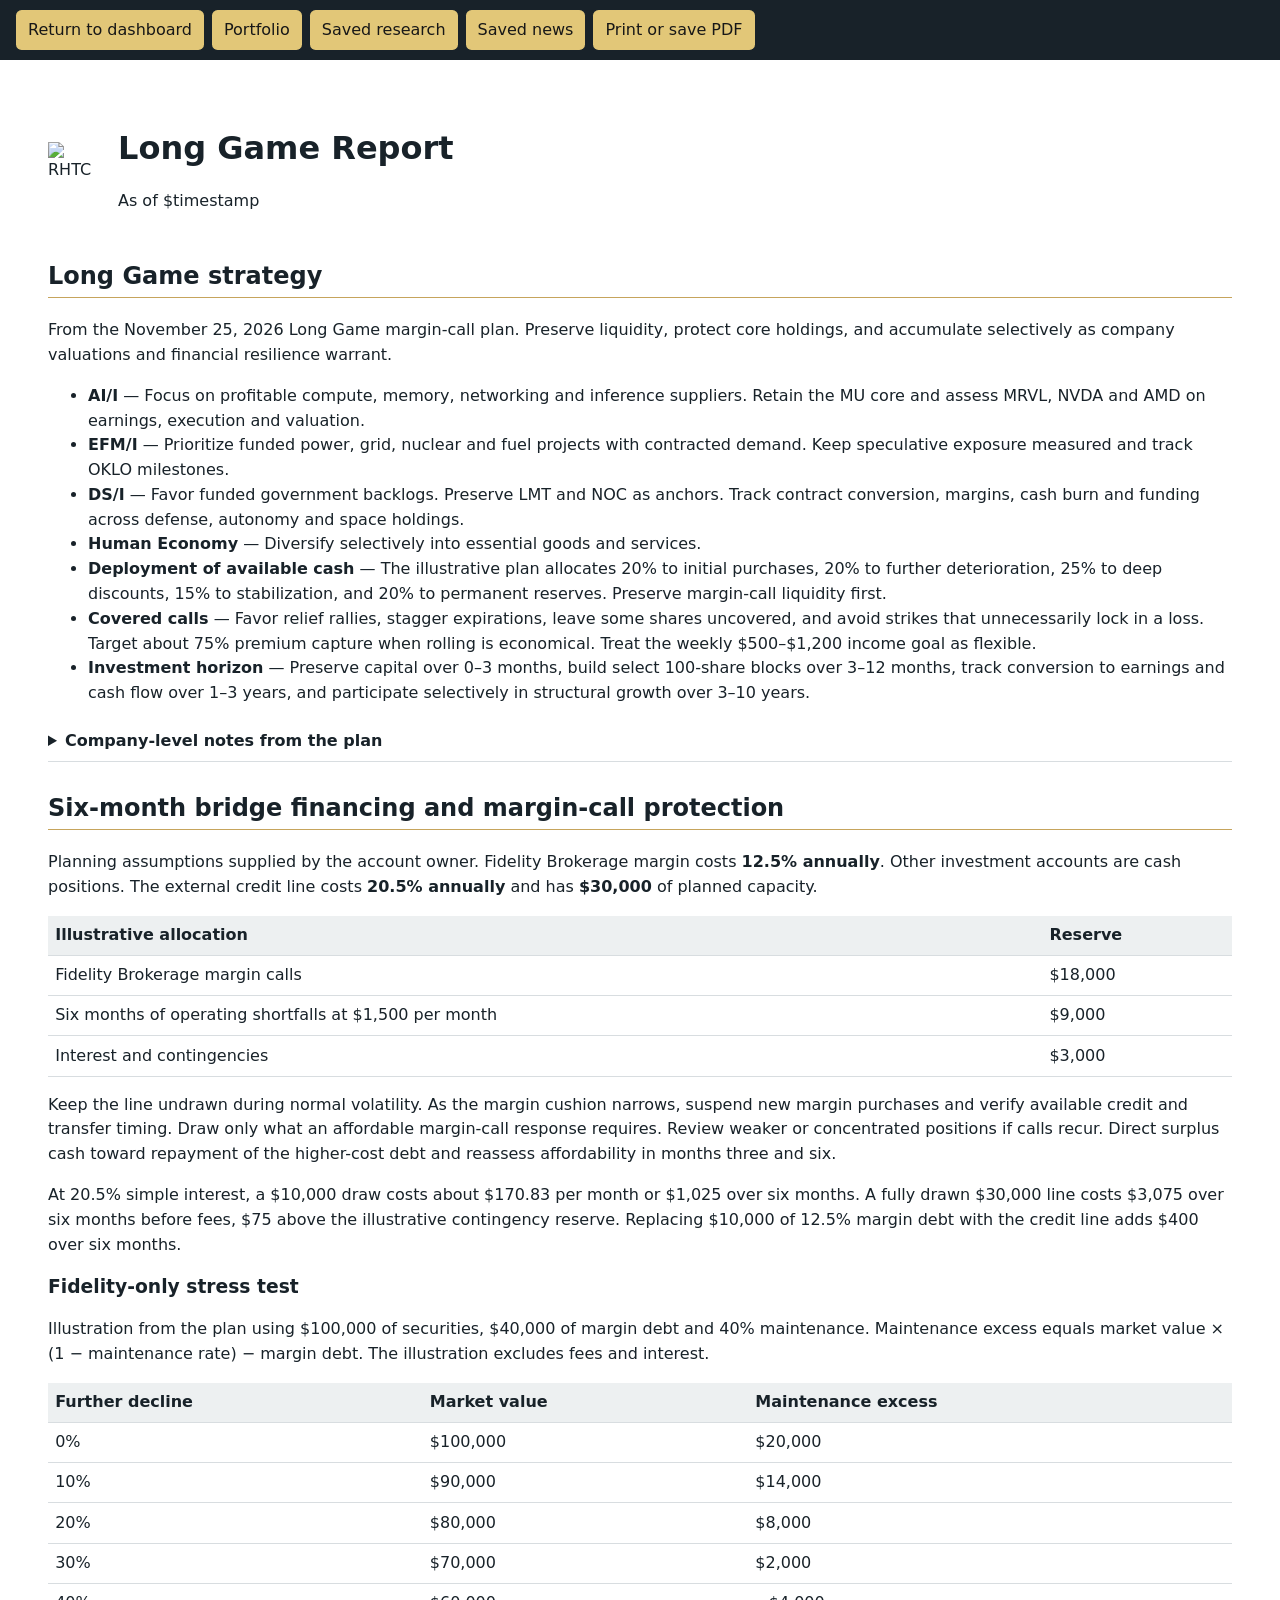
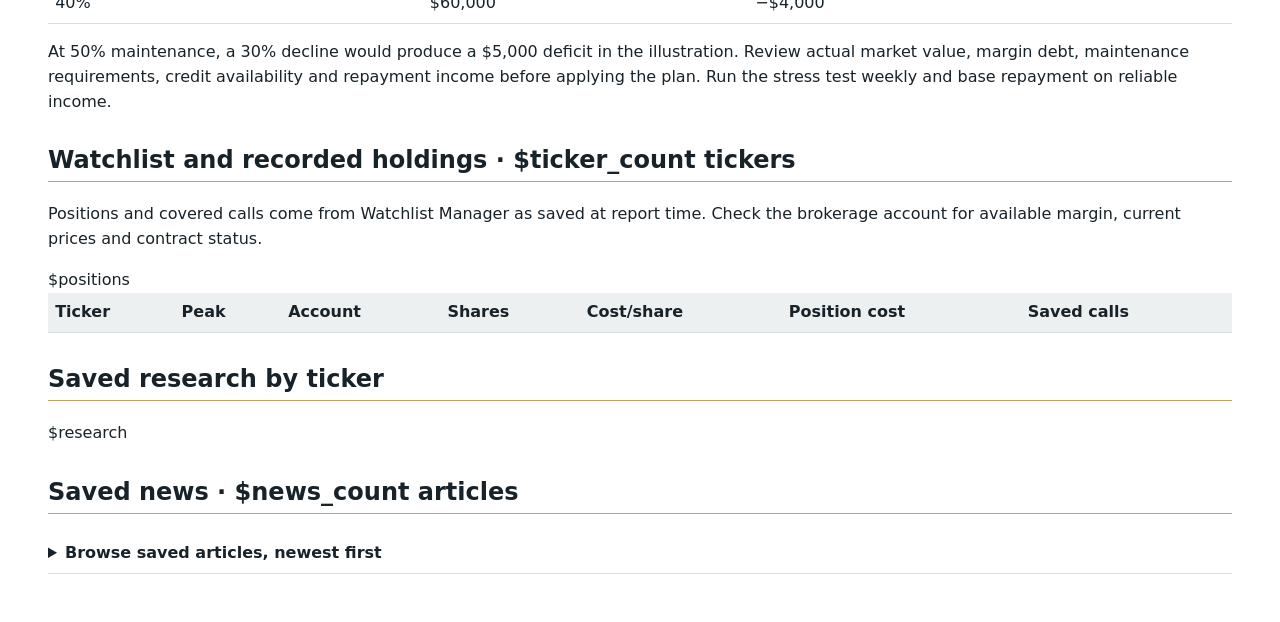
==== app/options/templates/long_game.html @ db16da6b "Add Long Game Report to Other Reports" ====
<!doctype html>
<html lang="en">
<head>
<meta charset="utf-8">
<meta name="viewport" content="width=device-width, initial-scale=1">
<title>Long Game Report · RHTC</title>
<style>
:root{color-scheme:light;font:16px/1.55 system-ui,sans-serif;color:#182229;background:#eef0f1}
body{margin:0} main{max-width:78rem;margin:auto;background:white;padding:clamp(1rem,4vw,3rem)}
header{display:flex;gap:1rem;align-items:center} h1,h2,h3{line-height:1.2} h2{margin-top:2rem;border-bottom:1px solid #c6a45c;padding-bottom:.4rem}
nav{display:flex;flex-wrap:wrap;gap:.5rem;padding:.65rem 1rem;background:#182229;position:sticky;top:0;z-index:1}
nav a,nav button{background:#e2c778;color:#171717;padding:.45rem .75rem;border:0;border-radius:.35rem;text-decoration:none;font:inherit;cursor:pointer}
a{color:#355273} section[id]{scroll-margin-top:5rem}.table-wrap{overflow-x:auto}
table{border-collapse:collapse;width:100%;text-align:left} th,td{padding:.45rem;border-bottom:1px solid #d8dde0;vertical-align:top}
th{background:#edf0f1} td:nth-child(n+4):nth-child(-n+6){white-space:nowrap}
details{border-bottom:1px solid #d8dde0;padding:.45rem 0} summary{cursor:pointer;font-weight:600}
.research{display:grid;grid-template-columns:1fr 1fr;gap:1.25rem}.report-text{white-space:pre-wrap;overflow-wrap:anywhere}
small{color:#53616a} #news li{margin:.35rem 0}
@media(max-width:650px){.research{grid-template-columns:1fr}nav{position:static}}
@media print{nav{display:none}main{padding:0}.table-wrap{overflow:visible}thead{display:table-header-group}tr{break-inside:avoid}h2,h3{break-after:avoid}}
</style>
</head>
<body>
<nav aria-label="Report controls">
<a href="/options/">Return to dashboard</a><a href="#portfolio">Portfolio</a><a href="#research">Saved research</a><a href="#news">Saved news</a>
<button type="button" onclick="window.print()">Print or save PDF</button>
</nav>
<main>
<header><img src="/options/static/apple-touch-icon.png" width="54" height="54" alt="RHTC"><div><h1>Long Game Report</h1><p>As of $timestamp</p></div></header>
<section aria-labelledby="strategy-title">
<h2 id="strategy-title">Long Game strategy</h2>
<p>From the November 25, 2026 Long Game margin-call plan. Preserve liquidity, protect core holdings, and accumulate selectively as company valuations and financial resilience warrant.</p>
<ul>
<li><strong>AI/I</strong> — Focus on profitable compute, memory, networking and inference suppliers. Retain the MU core and assess MRVL, NVDA and AMD on earnings, execution and valuation.</li>
<li><strong>EFM/I</strong> — Prioritize funded power, grid, nuclear and fuel projects with contracted demand. Keep speculative exposure measured and track OKLO milestones.</li>
<li><strong>DS/I</strong> — Favor funded government backlogs. Preserve LMT and NOC as anchors. Track contract conversion, margins, cash burn and funding across defense, autonomy and space holdings.</li>
<li><strong>Human Economy</strong> — Diversify selectively into essential goods and services.</li>
<li><strong>Deployment of available cash</strong> — The illustrative plan allocates 20% to initial purchases, 20% to further deterioration, 25% to deep discounts, 15% to stabilization, and 20% to permanent reserves. Preserve margin-call liquidity first.</li>
<li><strong>Covered calls</strong> — Favor relief rallies, stagger expirations, leave some shares uncovered, and avoid strikes that unnecessarily lock in a loss. Target about 75% premium capture when rolling is economical. Treat the weekly &#36;500–&#36;1,200 income goal as flexible.</li>
<li><strong>Investment horizon</strong> — Preserve capital over 0–3 months, build select 100-share blocks over 3–12 months, track conversion to earnings and cash flow over 1–3 years, and participate selectively in structural growth over 3–10 years.</li>
</ul>
<details><summary>Company-level notes from the plan</summary>
<ul>
<li><strong>AI infrastructure</strong> — Track ANT revenue growth, margins, cash burn and path to profitability. Evaluate HPE on AI-server margins and cash flow.</li>
<li><strong>Defense</strong> — Retain exposure through LHX and LDOS. Assess AVAV on execution and valuation, KTOS on profitability and contract conversion, and RCAT on production, contracts and cash requirements.</li>
<li><strong>Space and autonomy</strong> — Keep RKLB exposure measured and track execution and cash burn. Monitor PL recurring revenue and profitability, limit speculative ONDS exposure, and review RDW balance-sheet resilience and profitability.</li>
</ul>
</details>
</section>
<section aria-labelledby="bridge-title">
<h2 id="bridge-title">Six-month bridge financing and margin-call protection</h2>
<p>Planning assumptions supplied by the account owner. Fidelity Brokerage margin costs <strong>12.5% annually</strong>. Other investment accounts are cash positions. The external credit line costs <strong>20.5% annually</strong> and has <strong>&#36;30,000</strong> of planned capacity.</p>
<table><thead><tr><th scope="col">Illustrative allocation</th><th scope="col">Reserve</th></tr></thead><tbody>
<tr><td>Fidelity Brokerage margin calls</td><td>&#36;18,000</td></tr><tr><td>Six months of operating shortfalls at &#36;1,500 per month</td><td>&#36;9,000</td></tr><tr><td>Interest and contingencies</td><td>&#36;3,000</td></tr>
</tbody></table>
<p>Keep the line undrawn during normal volatility. As the margin cushion narrows, suspend new margin purchases and verify available credit and transfer timing. Draw only what an affordable margin-call response requires. Review weaker or concentrated positions if calls recur. Direct surplus cash toward repayment of the higher-cost debt and reassess affordability in months three and six.</p>
<p>At 20.5% simple interest, a &#36;10,000 draw costs about &#36;170.83 per month or &#36;1,025 over six months. A fully drawn &#36;30,000 line costs &#36;3,075 over six months before fees, &#36;75 above the illustrative contingency reserve. Replacing &#36;10,000 of 12.5% margin debt with the credit line adds &#36;400 over six months.</p>
<h3>Fidelity-only stress test</h3>
<p>Illustration from the plan using &#36;100,000 of securities, &#36;40,000 of margin debt and 40% maintenance. Maintenance excess equals market value × (1 − maintenance rate) − margin debt. The illustration excludes fees and interest.</p>
<table><thead><tr><th scope="col">Further decline</th><th scope="col">Market value</th><th scope="col">Maintenance excess</th></tr></thead><tbody>
<tr><td>0%</td><td>&#36;100,000</td><td>&#36;20,000</td></tr><tr><td>10%</td><td>&#36;90,000</td><td>&#36;14,000</td></tr><tr><td>20%</td><td>&#36;80,000</td><td>&#36;8,000</td></tr><tr><td>30%</td><td>&#36;70,000</td><td>&#36;2,000</td></tr><tr><td>40%</td><td>&#36;60,000</td><td>−&#36;4,000</td></tr>
</tbody></table>
<p>At 50% maintenance, a 30% decline would produce a &#36;5,000 deficit in the illustration. Review actual market value, margin debt, maintenance requirements, credit availability and repayment income before applying the plan. Run the stress test weekly and base repayment on reliable income.</p>
</section>
<section id="portfolio">
<h2>Watchlist and recorded holdings · $ticker_count tickers</h2>
<p>Positions and covered calls come from Watchlist Manager as saved at report time. Check the brokerage account for available margin, current prices and contract status.</p>
<div class="table-wrap"><table>
<thead><tr><th scope="col">Ticker</th><th scope="col">Peak</th><th scope="col">Account</th><th scope="col">Shares</th><th scope="col">Cost/share</th><th scope="col">Position cost</th><th scope="col">Saved calls</th></tr></thead>
<tbody>$positions</tbody></table></div>
</section>
<section id="research"><h2>Saved research by ticker</h2>$research</section>
<section id="news"><h2>Saved news · $news_count articles</h2><details><summary>Browse saved articles, newest first</summary><ul>$articles</ul></details></section>
</main>
</body>
</html>
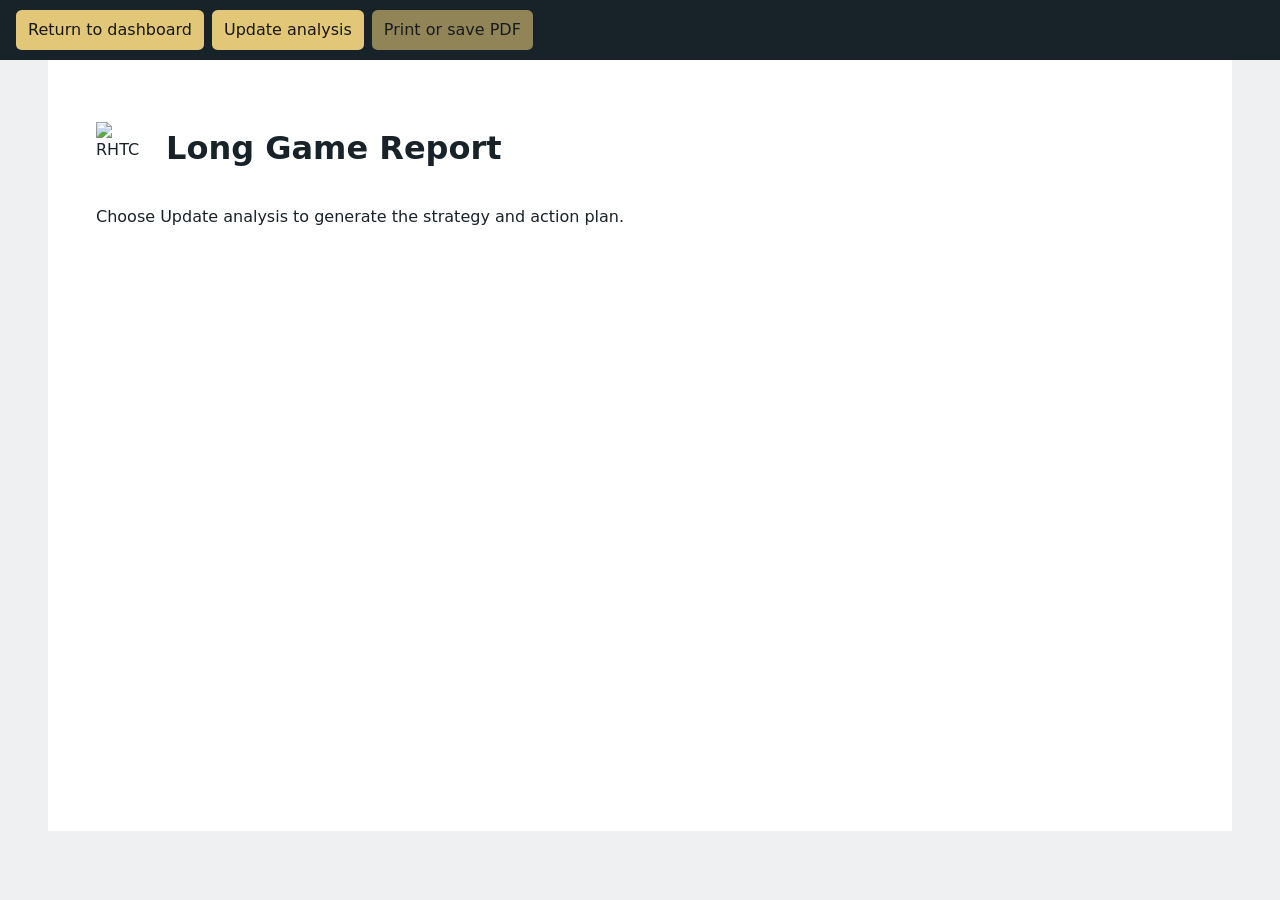
==== commit 8720cc56: "Turn Long Game Report into an actionable strategy analysis" ====
--- a/app/options/templates/long_game.html
+++ b/app/options/templates/long_game.html
@@ -6,71 +6,65 @@
 <title>Long Game Report · RHTC</title>
 <style>
 :root{color-scheme:light;font:16px/1.55 system-ui,sans-serif;color:#182229;background:#eef0f1}
-body{margin:0} main{max-width:78rem;margin:auto;background:white;padding:clamp(1rem,4vw,3rem)}
-header{display:flex;gap:1rem;align-items:center} h1,h2,h3{line-height:1.2} h2{margin-top:2rem;border-bottom:1px solid #c6a45c;padding-bottom:.4rem}
-nav{display:flex;flex-wrap:wrap;gap:.5rem;padding:.65rem 1rem;background:#182229;position:sticky;top:0;z-index:1}
+body{margin:0} main{max-width:68rem;min-height:75vh;margin:auto;background:white;padding:clamp(1rem,4vw,3rem)}
+header{display:flex;gap:1rem;align-items:center} h1,h2,h3{line-height:1.2}
+h2{margin-top:2rem;border-bottom:1px solid #c6a45c;padding-bottom:.4rem}
+nav{display:flex;flex-wrap:wrap;gap:.5rem;padding:.65rem 1rem;background:#182229;position:sticky;top:0}
 nav a,nav button{background:#e2c778;color:#171717;padding:.45rem .75rem;border:0;border-radius:.35rem;text-decoration:none;font:inherit;cursor:pointer}
-a{color:#355273} section[id]{scroll-margin-top:5rem}.table-wrap{overflow-x:auto}
-table{border-collapse:collapse;width:100%;text-align:left} th,td{padding:.45rem;border-bottom:1px solid #d8dde0;vertical-align:top}
-th{background:#edf0f1} td:nth-child(n+4):nth-child(-n+6){white-space:nowrap}
-details{border-bottom:1px solid #d8dde0;padding:.45rem 0} summary{cursor:pointer;font-weight:600}
-.research{display:grid;grid-template-columns:1fr 1fr;gap:1.25rem}.report-text{white-space:pre-wrap;overflow-wrap:anywhere}
-small{color:#53616a} #news li{margin:.35rem 0}
-@media(max-width:650px){.research{grid-template-columns:1fr}nav{position:static}}
-@media print{nav{display:none}main{padding:0}.table-wrap{overflow:visible}thead{display:table-header-group}tr{break-inside:avoid}h2,h3{break-after:avoid}}
+nav button:disabled{opacity:.6;cursor:default} #analysis p{white-space:pre-line} #analysis li{margin:.45rem 0}
+@media print{nav,#status{display:none}main{padding:0}h2,h3{break-after:avoid}}
 </style>
 </head>
 <body>
 <nav aria-label="Report controls">
-<a href="/options/">Return to dashboard</a><a href="#portfolio">Portfolio</a><a href="#research">Saved research</a><a href="#news">Saved news</a>
-<button type="button" onclick="window.print()">Print or save PDF</button>
+<a href="/options/">Return to dashboard</a>
+<button id="run" type="button">Update analysis</button>
+<button id="print" type="button" disabled>Print or save PDF</button>
 </nav>
 <main>
-<header><img src="/options/static/apple-touch-icon.png" width="54" height="54" alt="RHTC"><div><h1>Long Game Report</h1><p>As of $timestamp</p></div></header>
-<section aria-labelledby="strategy-title">
-<h2 id="strategy-title">Long Game strategy</h2>
-<p>From the November 25, 2026 Long Game margin-call plan. Preserve liquidity, protect core holdings, and accumulate selectively as company valuations and financial resilience warrant.</p>
-<ul>
-<li><strong>AI/I</strong> — Focus on profitable compute, memory, networking and inference suppliers. Retain the MU core and assess MRVL, NVDA and AMD on earnings, execution and valuation.</li>
-<li><strong>EFM/I</strong> — Prioritize funded power, grid, nuclear and fuel projects with contracted demand. Keep speculative exposure measured and track OKLO milestones.</li>
-<li><strong>DS/I</strong> — Favor funded government backlogs. Preserve LMT and NOC as anchors. Track contract conversion, margins, cash burn and funding across defense, autonomy and space holdings.</li>
-<li><strong>Human Economy</strong> — Diversify selectively into essential goods and services.</li>
-<li><strong>Deployment of available cash</strong> — The illustrative plan allocates 20% to initial purchases, 20% to further deterioration, 25% to deep discounts, 15% to stabilization, and 20% to permanent reserves. Preserve margin-call liquidity first.</li>
-<li><strong>Covered calls</strong> — Favor relief rallies, stagger expirations, leave some shares uncovered, and avoid strikes that unnecessarily lock in a loss. Target about 75% premium capture when rolling is economical. Treat the weekly &#36;500–&#36;1,200 income goal as flexible.</li>
-<li><strong>Investment horizon</strong> — Preserve capital over 0–3 months, build select 100-share blocks over 3–12 months, track conversion to earnings and cash flow over 1–3 years, and participate selectively in structural growth over 3–10 years.</li>
-</ul>
-<details><summary>Company-level notes from the plan</summary>
-<ul>
-<li><strong>AI infrastructure</strong> — Track ANT revenue growth, margins, cash burn and path to profitability. Evaluate HPE on AI-server margins and cash flow.</li>
-<li><strong>Defense</strong> — Retain exposure through LHX and LDOS. Assess AVAV on execution and valuation, KTOS on profitability and contract conversion, and RCAT on production, contracts and cash requirements.</li>
-<li><strong>Space and autonomy</strong> — Keep RKLB exposure measured and track execution and cash burn. Monitor PL recurring revenue and profitability, limit speculative ONDS exposure, and review RDW balance-sheet resilience and profitability.</li>
-</ul>
-</details>
-</section>
-<section aria-labelledby="bridge-title">
-<h2 id="bridge-title">Six-month bridge financing and margin-call protection</h2>
-<p>Planning assumptions supplied by the account owner. Fidelity Brokerage margin costs <strong>12.5% annually</strong>. Other investment accounts are cash positions. The external credit line costs <strong>20.5% annually</strong> and has <strong>&#36;30,000</strong> of planned capacity.</p>
-<table><thead><tr><th scope="col">Illustrative allocation</th><th scope="col">Reserve</th></tr></thead><tbody>
-<tr><td>Fidelity Brokerage margin calls</td><td>&#36;18,000</td></tr><tr><td>Six months of operating shortfalls at &#36;1,500 per month</td><td>&#36;9,000</td></tr><tr><td>Interest and contingencies</td><td>&#36;3,000</td></tr>
-</tbody></table>
-<p>Keep the line undrawn during normal volatility. As the margin cushion narrows, suspend new margin purchases and verify available credit and transfer timing. Draw only what an affordable margin-call response requires. Review weaker or concentrated positions if calls recur. Direct surplus cash toward repayment of the higher-cost debt and reassess affordability in months three and six.</p>
-<p>At 20.5% simple interest, a &#36;10,000 draw costs about &#36;170.83 per month or &#36;1,025 over six months. A fully drawn &#36;30,000 line costs &#36;3,075 over six months before fees, &#36;75 above the illustrative contingency reserve. Replacing &#36;10,000 of 12.5% margin debt with the credit line adds &#36;400 over six months.</p>
-<h3>Fidelity-only stress test</h3>
-<p>Illustration from the plan using &#36;100,000 of securities, &#36;40,000 of margin debt and 40% maintenance. Maintenance excess equals market value × (1 − maintenance rate) − margin debt. The illustration excludes fees and interest.</p>
-<table><thead><tr><th scope="col">Further decline</th><th scope="col">Market value</th><th scope="col">Maintenance excess</th></tr></thead><tbody>
-<tr><td>0%</td><td>&#36;100,000</td><td>&#36;20,000</td></tr><tr><td>10%</td><td>&#36;90,000</td><td>&#36;14,000</td></tr><tr><td>20%</td><td>&#36;80,000</td><td>&#36;8,000</td></tr><tr><td>30%</td><td>&#36;70,000</td><td>&#36;2,000</td></tr><tr><td>40%</td><td>&#36;60,000</td><td>−&#36;4,000</td></tr>
-</tbody></table>
-<p>At 50% maintenance, a 30% decline would produce a &#36;5,000 deficit in the illustration. Review actual market value, margin debt, maintenance requirements, credit availability and repayment income before applying the plan. Run the stress test weekly and base repayment on reliable income.</p>
-</section>
-<section id="portfolio">
-<h2>Watchlist and recorded holdings · $ticker_count tickers</h2>
-<p>Positions and covered calls come from Watchlist Manager as saved at report time. Check the brokerage account for available margin, current prices and contract status.</p>
-<div class="table-wrap"><table>
-<thead><tr><th scope="col">Ticker</th><th scope="col">Peak</th><th scope="col">Account</th><th scope="col">Shares</th><th scope="col">Cost/share</th><th scope="col">Position cost</th><th scope="col">Saved calls</th></tr></thead>
-<tbody>$positions</tbody></table></div>
-</section>
-<section id="research"><h2>Saved research by ticker</h2>$research</section>
-<section id="news"><h2>Saved news · $news_count articles</h2><details><summary>Browse saved articles, newest first</summary><ul>$articles</ul></details></section>
+<header><img src="/options/static/apple-touch-icon.png" width="54" height="54" alt="RHTC"><div><h1>Long Game Report</h1><p id="as-of" hidden></p></div></header>
+<p id="status" role="status">Choose Update analysis to generate the strategy and action plan.</p>
+<article id="analysis" aria-label="Long Game strategy and action plan"></article>
 </main>
+<script>
+const run=document.getElementById('run'),print=document.getElementById('print');
+const status=document.getElementById('status'),asOf=document.getElementById('as-of'),analysis=document.getElementById('analysis');
+print.onclick=()=>window.print();
+function render(text){
+  const fragment=document.createDocumentFragment();
+  let list=null;
+  for(const raw of text.split('\n')){
+    const line=raw.trim();
+    if(!line){list=null;continue;}
+    const heading=line.match(/^#{1,6}\s+(.+)/);
+    const bullet=line.match(/^(?:[-*]|\d+\.)\s+(.+)/);
+    const el=document.createElement(heading?(line.startsWith('###')?'h3':'h2'):bullet?'li':'p');
+    (heading?.[1]||bullet?.[1]||line).split(/(\*\*.+?\*\*)/g).forEach(part=>{
+      if(part.startsWith('**')&&part.endsWith('**')){const strong=document.createElement('strong');strong.textContent=part.slice(2,-2);el.append(strong);}
+      else el.append(part);
+    });
+    if(bullet){
+      if(!list){list=document.createElement('ul');fragment.append(list);}
+      list.append(el);
+    }else{list=null;fragment.append(el);}
+  }
+  analysis.replaceChildren(fragment);
+}
+run.onclick=async()=>{
+  run.disabled=true;
+  status.textContent='Analyzing watchlist, positions, calls and saved research…';
+  try{
+    const response=await fetch('/options/api/long-game-report/analyze',{method:'POST'});
+    const data=await response.json();
+    if(!response.ok)throw Error(data.detail||'Analysis unavailable.');
+    render(data.analysis);
+    asOf.hidden=false;
+    asOf.textContent='As of '+data.as_of;
+    print.disabled=false;
+    status.textContent='';
+  }catch(error){status.textContent=error.message;}
+  finally{run.disabled=false;}
+};
+</script>
 </body>
 </html>
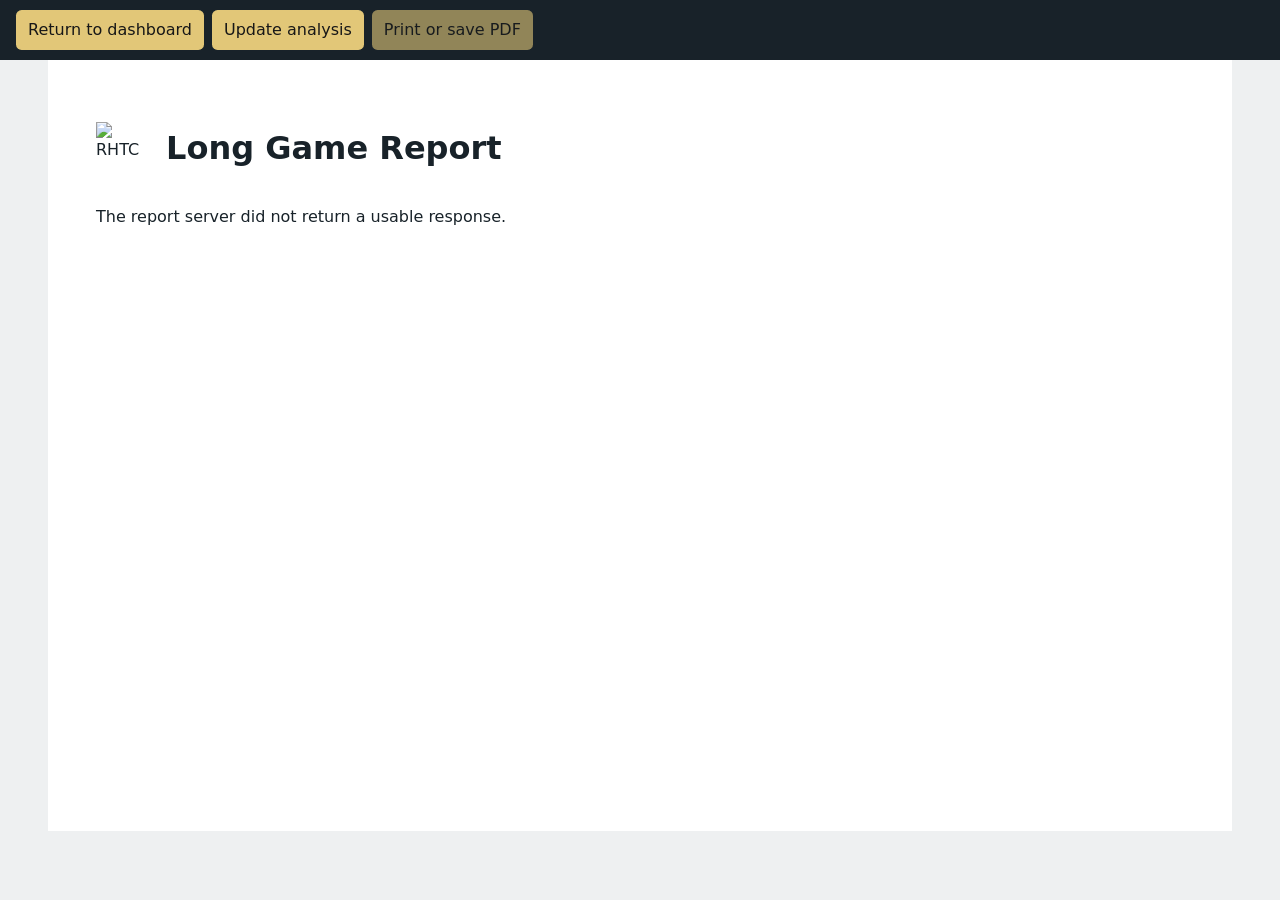
==== commit 47044af8: "Resume Long Game draft output and restore saved reports" ====
--- a/app/options/templates/long_game.html
+++ b/app/options/templates/long_game.html
@@ -12,18 +12,28 @@
 nav{display:flex;flex-wrap:wrap;gap:.5rem;padding:.65rem 1rem;background:#182229;position:sticky;top:0}
 nav a,nav button{background:#e2c778;color:#171717;padding:.45rem .75rem;border:0;border-radius:.35rem;text-decoration:none;font:inherit;cursor:pointer}
 nav button:disabled{opacity:.6;cursor:default} #analysis p{white-space:pre-line} #analysis li{margin:.45rem 0}
-@media print{nav,#status{display:none}main{padding:0}h2,h3{break-after:avoid}}
+#activity-window{margin:1rem 0;padding:1rem;border:1px solid #c7ced1;border-radius:.5rem;background:#f5f7f8}
+#activity-window h2{margin:0;border:0;font-size:1rem}
+#activity{max-height:12rem;overflow-y:auto;margin:.5rem 0 0;padding-inline-start:calc(var(--activity-number-width, 1ch) + 1.5rem);overscroll-behavior:contain}
+#activity li{margin:.25rem 0} #activity li::marker{font-variant-numeric:tabular-nums} #elapsed{color:#526168;font-variant-numeric:tabular-nums}
+@media print{nav,#status,#activity-window{display:none}main{padding:0}h2,h3{break-after:avoid}}
 </style>
 </head>
 <body>
 <nav aria-label="Report controls">
 <a href="/options/">Return to dashboard</a>
 <button id="run" type="button">Update analysis</button>
+<button id="resume" type="button" hidden>Resume</button>
 <button id="print" type="button" disabled>Print or save PDF</button>
 </nav>
 <main>
 <header><img src="/options/static/apple-touch-icon.png" width="54" height="54" alt="RHTC"><div><h1>Long Game Report</h1><p id="as-of" hidden></p></div></header>
 <p id="status" role="status">Choose Update analysis to generate the strategy and action plan.</p>
+<section id="activity-window" aria-labelledby="activity-title" hidden>
+<h2 id="activity-title">Analysis activity</h2>
+<span id="elapsed"></span>
+<ol id="activity" role="log" aria-label="Analysis progress" tabindex="0"></ol>
+</section>
 <article id="analysis" aria-label="Long Game strategy and action plan"></article>
 </main>
 <script>
@@ -50,21 +60,137 @@
   }
   analysis.replaceChildren(fragment);
 }
-run.onclick=async()=>{
+const activity=document.getElementById('activity'),activityWindow=document.getElementById('activity-window');
+const elapsed=document.getElementById('elapsed');
+const wait=ms=>new Promise(resolve=>setTimeout(resolve,ms));
+function log(message){
+  const line=document.createElement('li');
+  line.textContent=message;
+  activity.append(line);
+  activity.style.setProperty('--activity-number-width', String(activity.childElementCount).length + 'ch');
+  activity.scrollTop=activity.scrollHeight;
+}
+async function requestJson(url,options){
+  let response;
+  try{response=await fetch(url,options);}
+  catch{throw Object.assign(Error('Connection interrupted while contacting the report server.'),{retryable:true});}
+  if(response.status===401)throw Error('Your session expired. Sign in again to continue.');
+  const data=response.headers.get('Content-Type')?.includes('application/json')
+    ? await response.json().catch(()=>null) : null;
+  if(!response.ok||!data){
+    throw Object.assign(Error(data?.detail||'The report server did not return a usable response.'),{
+      httpStatus:response.status,
+      retryable:response.status>=500||response.status===429||response.ok
+    });
+  }
+  return data;
+}
+const resume=document.getElementById('resume'),jobKey='rhtc-long-game-job';
+const analysisUrl='/options/api/long-game-report/analyze';
+let jobId,shown=0;
+try{jobId=localStorage.getItem(jobKey)||sessionStorage.getItem(jobKey);}catch{}
+resume.hidden=!jobId;
+function rememberJob(id){
+  jobId=id;
+  try{if(id)localStorage.setItem(jobKey,id);else localStorage.removeItem(jobKey);sessionStorage.removeItem(jobKey);}catch{}
+}
+async function analyze(resuming){
   run.disabled=true;
-  status.textContent='Analyzing watchlist, positions, calls and saved research…';
+  resume.disabled=true;
+  resume.hidden=true;
+  activityWindow.hidden=false;
+  if(!resuming){activity.replaceChildren();shown=0;rememberJob(null);}
+  status.textContent='Analysis in progress.';
+  const started=Date.now();
+  const tick=()=>{
+    const seconds=Math.floor((Date.now()-started)/1000);
+    elapsed.textContent=`Elapsed ${Math.floor(seconds/60)}m ${String(seconds%60).padStart(2,'0')}s`;
+  };
+  tick();
+  const timer=setInterval(tick,1000);
+  log(resuming?'Requesting resume.':'Submitting analysis request.');
   try{
-    const response=await fetch('/options/api/long-game-report/analyze',{method:'POST'});
-    const data=await response.json();
-    if(!response.ok)throw Error(data.detail||'Analysis unavailable.');
-    render(data.analysis);
-    asOf.hidden=false;
-    asOf.textContent='As of '+data.as_of;
-    print.disabled=false;
-    status.textContent='';
-  }catch(error){status.textContent=error.message;}
-  finally{run.disabled=false;}
-};
+    const url=analysisUrl;
+    const target=resuming?url+'/'+encodeURIComponent(jobId)+'/resume':url;
+    const {job_id}=await requestJson(target,{method:'POST'});
+    if(jobId!==job_id)shown=0;
+    rememberJob(job_id);
+    let misses=0;
+    while(true){
+      let data;
+      try{
+        data=await requestJson(url+'/'+encodeURIComponent(job_id),{cache:'no-store'});
+        if(misses)log('Connection restored.');
+        misses=0;
+      }catch(error){
+        if(!error.retryable||++misses>=5)throw error;
+        if(misses===1)log('Connection interrupted. Retrying the status check.');
+        await wait(4000);
+        continue;
+      }
+      for(const line of data.activity.slice(shown))log(line);
+      shown=data.activity.length;
+      if(data.status==='failed')throw Error(data.error);
+      if(data.status==='completed'){
+        render(data.analysis);
+        asOf.hidden=false;
+        asOf.textContent='As of '+data.as_of;
+        print.disabled=false;
+        status.textContent=data.resumable?'Partial analysis ready. Resume to retry unfinished research.':'Analysis complete.';
+        if(!data.resumable)rememberJob(null);
+        break;
+      }
+      await wait(2000);
+    }
+  }catch(error){
+    if(error.httpStatus===404)rememberJob(null);
+    status.textContent=error.message;
+    if(!activity.lastElementChild?.textContent.endsWith(error.message))log(error.message);
+  }finally{
+    clearInterval(timer);
+    tick();
+    run.disabled=false;
+    resume.disabled=false;
+    resume.hidden=!jobId;
+  }
+}
+async function restoreSavedJob(){
+  run.disabled=true;
+  resume.disabled=true;
+  try{
+    const latest=await requestJson(analysisUrl+'/latest',{cache:'no-store'});
+    rememberJob(latest.job_id);
+    if(!jobId)return;
+    resume.hidden=false;
+    const data=await requestJson(analysisUrl+'/'+encodeURIComponent(jobId),{cache:'no-store'});
+    activityWindow.hidden=false;
+    for(const line of data.activity)log(line);
+    shown=data.activity.length;
+    if(data.analysis){
+      render(data.analysis);
+      asOf.hidden=false;
+      asOf.textContent='As of '+data.as_of;
+      print.disabled=false;
+    }
+    if(data.status==='failed')status.textContent=data.error;
+    else if(data.status==='running')status.textContent='An analysis is running. Choose Resume to follow its progress.';
+    else if(data.resumable)status.textContent='Partial analysis ready. Resume to retry unfinished research.';
+    else{
+      status.textContent='Analysis complete.';
+      rememberJob(null);
+    }
+  }catch(error){
+    if(error.httpStatus===404)rememberJob(null);
+    status.textContent=error.message;
+  }finally{
+    run.disabled=false;
+    resume.disabled=false;
+    resume.hidden=!jobId;
+  }
+}
+run.onclick=()=>analyze(false);
+resume.onclick=()=>analyze(true);
+void restoreSavedJob();
 </script>
 </body>
 </html>
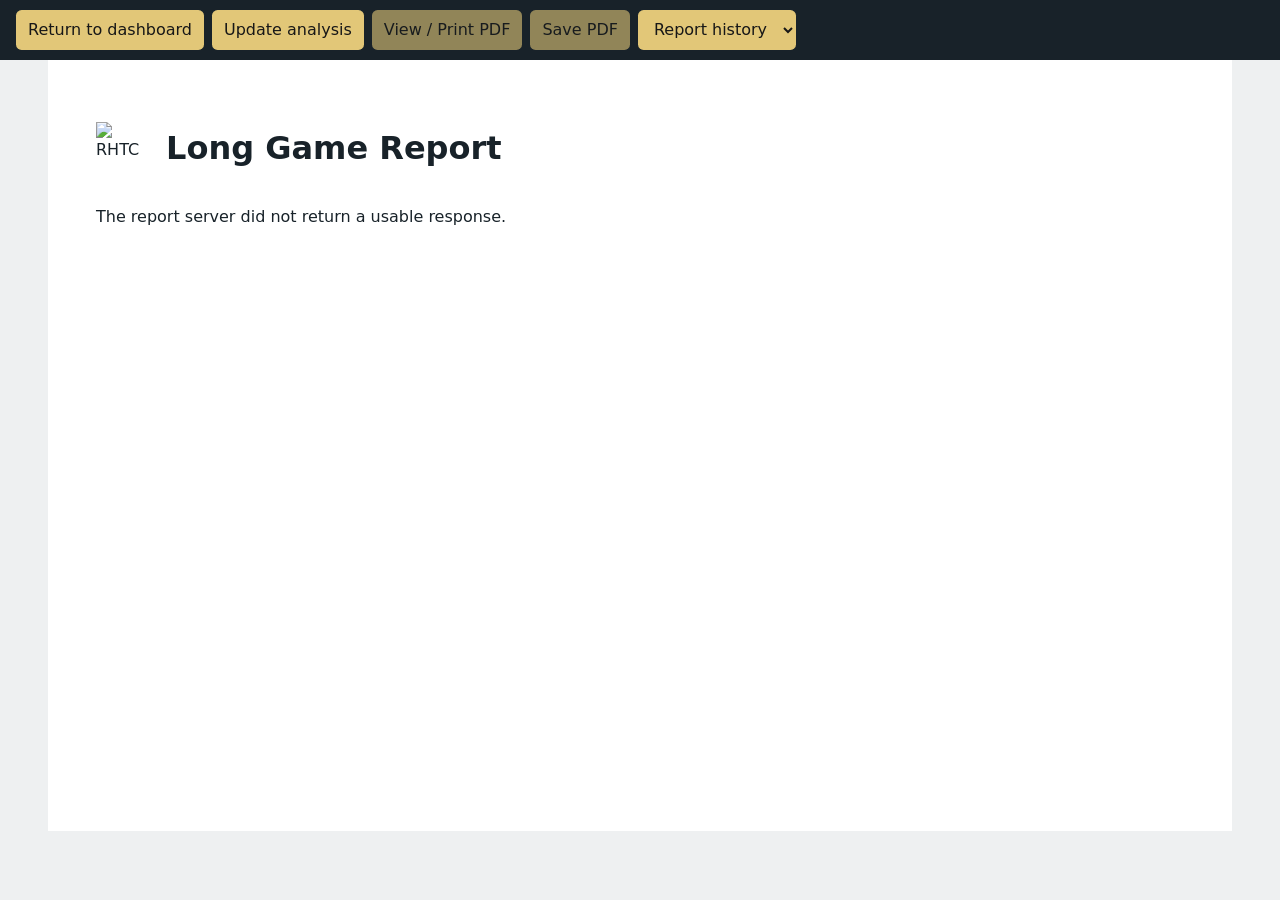
==== commit 3b629f90: "Replace browser printing with saved PDF preview and history controls" ====
--- a/app/options/templates/long_game.html
+++ b/app/options/templates/long_game.html
@@ -10,7 +10,7 @@
 header{display:flex;gap:1rem;align-items:center} h1,h2,h3{line-height:1.2}
 h2{margin-top:2rem;border-bottom:1px solid #c6a45c;padding-bottom:.4rem}
 nav{display:flex;flex-wrap:wrap;gap:.5rem;padding:.65rem 1rem;background:#182229;position:sticky;top:0}
-nav a,nav button{background:#e2c778;color:#171717;padding:.45rem .75rem;border:0;border-radius:.35rem;text-decoration:none;font:inherit;cursor:pointer}
+nav a,nav button,nav select{background:#e2c778;color:#171717;padding:.45rem .75rem;border:0;border-radius:.35rem;text-decoration:none;font:inherit;cursor:pointer}
 nav button:disabled{opacity:.6;cursor:default} #analysis p{white-space:pre-line} #analysis li{margin:.45rem 0}
 #activity-window{margin:1rem 0;padding:1rem;border:1px solid #c7ced1;border-radius:.5rem;background:#f5f7f8}
 #activity-window h2{margin:0;border:0;font-size:1rem}
@@ -24,7 +24,9 @@
 <a href="/options/">Return to dashboard</a>
 <button id="run" type="button">Update analysis</button>
 <button id="resume" type="button" hidden>Resume</button>
-<button id="print" type="button" disabled>Print or save PDF</button>
+<button id="print" type="button" disabled>View / Print PDF</button>
+<button id="download" type="button" disabled>Save PDF</button>
+<select id="history" aria-label="Saved reports"><option value="">Report history</option></select>
 </nav>
 <main>
 <header><img src="/options/static/apple-touch-icon.png" width="54" height="54" alt="RHTC"><div><h1>Long Game Report</h1><p id="as-of" hidden></p></div></header>
@@ -39,7 +41,32 @@
 <script>
 const run=document.getElementById('run'),print=document.getElementById('print');
 const status=document.getElementById('status'),asOf=document.getElementById('as-of'),analysis=document.getElementById('analysis');
-print.onclick=()=>window.print();
+const download=document.getElementById('download'),history=document.getElementById('history');
+let reportId=null;
+function setReport(id,data){
+  if(!data.analysis)return;
+  reportId=id;
+  render(data.analysis);
+  asOf.hidden=false;
+  asOf.textContent='As of '+data.as_of;
+  print.disabled=download.disabled=false;
+}
+function pdfUrl(save){return '/options/api/long-game-report/pdf/'+encodeURIComponent(reportId)+(save?'?download=true':'');}
+print.onclick=()=>{if(reportId)location.assign(pdfUrl(false));};
+download.onclick=()=>{if(reportId)location.assign(pdfUrl(true));};
+async function refreshHistory(){
+  try{
+    const data=await requestJson('/options/api/long-game-report/history',{cache:'no-store'});
+    history.replaceChildren(new Option('Report history',''));
+    for(const report of data.reports)history.add(new Option(report.as_of+(report.partial?' (partial)':''),report.job_id));
+    history.value=reportId||'';
+  }catch(error){log('Report history: '+error.message);}
+}
+history.onchange=async()=>{
+  if(!history.value)return;
+  try{const id=history.value;const data=await requestJson(analysisUrl+'/'+encodeURIComponent(id),{cache:'no-store'});setReport(id,data);if(!run.disabled)status.textContent='Saved report opened. Choose Update analysis to rebuild.';}
+  catch(error){status.textContent=error.message;}
+};
 function render(text){
   const fragment=document.createDocumentFragment();
   let list=null;
@@ -132,10 +159,9 @@
       shown=data.activity.length;
       if(data.status==='failed')throw Error(data.error);
       if(data.status==='completed'){
-        render(data.analysis);
-        asOf.hidden=false;
-        asOf.textContent='As of '+data.as_of;
-        print.disabled=false;
+        setReport(job_id,data);
+        void refreshHistory();
+        if(!data.resumable)activityWindow.hidden=true;
         status.textContent=data.resumable?'Partial analysis ready. Resume to retry unfinished research.':'Analysis complete.';
         if(!data.resumable)rememberJob(null);
         break;
@@ -160,23 +186,26 @@
   try{
     const latest=await requestJson(analysisUrl+'/latest',{cache:'no-store'});
     rememberJob(latest.job_id);
-    if(!jobId)return;
+    if(latest.completed_job_id){
+      const saved=await requestJson(analysisUrl+'/'+encodeURIComponent(latest.completed_job_id),{cache:'no-store'});
+      setReport(latest.completed_job_id,saved);
+    }
+    await refreshHistory();
+    if(!jobId){status.textContent=reportId?'Saved report opened. Choose Update analysis to rebuild.':'No saved report yet. Choose Update analysis to generate one.';return;}
     resume.hidden=false;
     const data=await requestJson(analysisUrl+'/'+encodeURIComponent(jobId),{cache:'no-store'});
     activityWindow.hidden=false;
     for(const line of data.activity)log(line);
     shown=data.activity.length;
     if(data.analysis){
-      render(data.analysis);
-      asOf.hidden=false;
-      asOf.textContent='As of '+data.as_of;
-      print.disabled=false;
+      setReport(jobId,data);
     }
     if(data.status==='failed')status.textContent=data.error;
     else if(data.status==='running')status.textContent='An analysis is running. Choose Resume to follow its progress.';
     else if(data.resumable)status.textContent='Partial analysis ready. Resume to retry unfinished research.';
     else{
-      status.textContent='Analysis complete.';
+      status.textContent='Saved report opened. Choose Update analysis to rebuild.';
+      activityWindow.hidden=true;
       rememberJob(null);
     }
   }catch(error){
@@ -190,7 +219,7 @@
 }
 run.onclick=()=>analyze(false);
 resume.onclick=()=>analyze(true);
-void restoreSavedJob();
+void restoreSavedJob().then(()=>{ if(jobId && status.textContent.includes("running")) void analyze(true); });
 </script>
 </body>
 </html>
